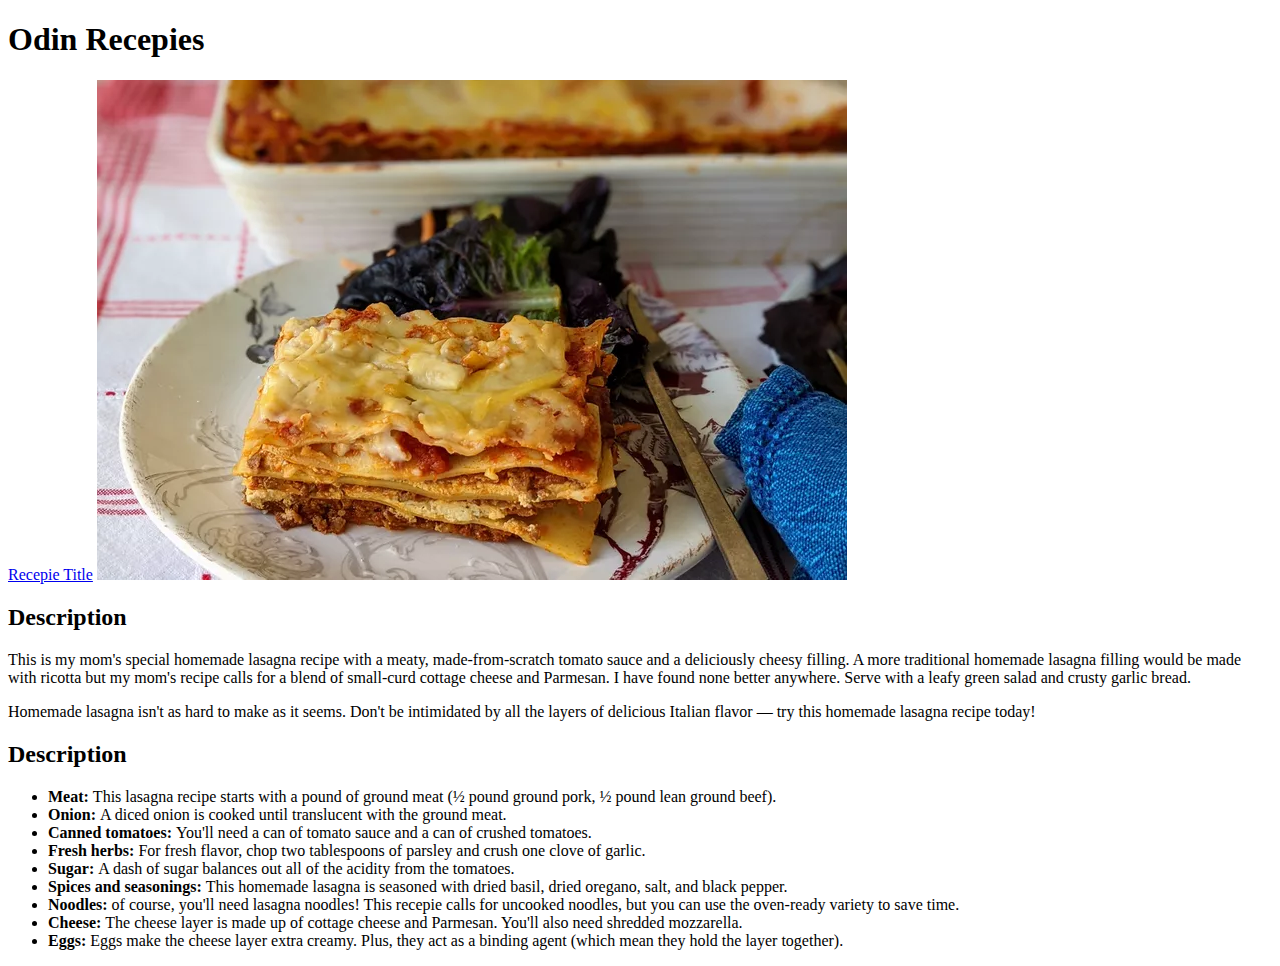
==== index.html @ bb979031 "Odin recepies first commit" ====
<!DOCTYPE html>
<html lang="en">
  <head>
    <meta charset="UTF-8" />
    <meta name="viewport" content="width=device-width, initial-scale=1.0" />
    <title>Odin Recepies</title>
  </head>
  <body>
    <h1>Odin Recepies</h1>
    <a href="recepies/recepiename.html">Recepie Title</a>
    <img src="recepies/lasagna.webp" alt="Picture of a beautiful lasagna" />
    <h2>Description</h2>
    <p>
      This is my mom's special homemade lasagna recipe with a meaty,
      made-from-scratch tomato sauce and a deliciously cheesy filling. A more
      traditional homemade lasagna filling would be made with ricotta but my
      mom's recipe calls for a blend of small-curd cottage cheese and Parmesan.
      I have found none better anywhere. Serve with a leafy green salad and
      crusty garlic bread.
    </p>
    <p>
      Homemade lasagna isn't as hard to make as it seems. Don't be intimidated
      by all the layers of delicious Italian flavor — try this homemade lasagna
      recipe today!
    </p>
    <p>
        <h2>Description</h2>
        <ul>
            <li><b>Meat: </b>This lasagna recipe starts with a pound of ground meat (½ pound ground pork, ½ pound lean ground beef).</li>
            <li><b>Onion: </b>A diced onion is cooked until translucent with the ground meat.</li>
            <li><b>Canned tomatoes: </b>You'll need a can of tomato sauce and a can of crushed tomatoes.</li>
            <li><b>Fresh herbs: </b>For fresh flavor, chop two tablespoons of parsley and crush one clove of garlic.</li>
            <li><b>Sugar: </b>A dash of sugar balances out all of the acidity from the tomatoes.</li>
            <li><b>Spices and seasonings: </b>This homemade lasagna is seasoned with dried basil, dried oregano, salt, and black pepper.</li>
            <li><b>Noodles: </b>of course, you'll need lasagna noodles! This recepie calls for uncooked noodles, but you can use the oven-ready variety to save time.</li>
            <li><b>Cheese: </b>The cheese layer is made up of cottage cheese and Parmesan. You'll also need shredded mozzarella.</li>
            <li><b>Eggs: </b>Eggs make the cheese layer extra creamy. Plus, they act as a binding agent (which mean they hold the layer together).</li>
        </ul>
    </p>
  </body>
</html>
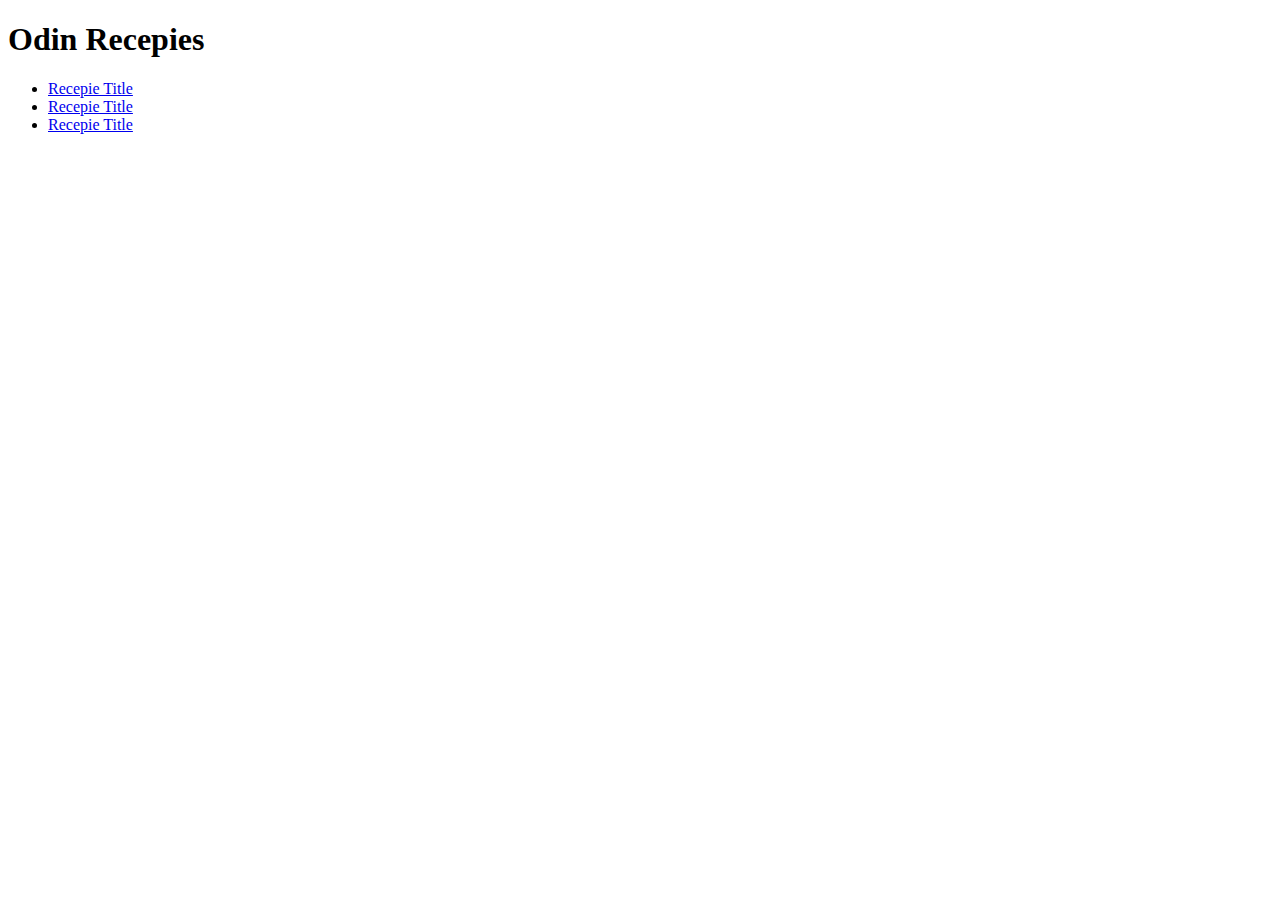
==== commit c20432ec: "misunderstood the assignmen, corrected" ====
--- a/index.html
+++ b/index.html
@@ -7,35 +7,10 @@
   </head>
   <body>
     <h1>Odin Recepies</h1>
-    <a href="recepies/recepiename.html">Recepie Title</a>
-    <img src="recepies/lasagna.webp" alt="Picture of a beautiful lasagna" />
-    <h2>Description</h2>
-    <p>
-      This is my mom's special homemade lasagna recipe with a meaty,
-      made-from-scratch tomato sauce and a deliciously cheesy filling. A more
-      traditional homemade lasagna filling would be made with ricotta but my
-      mom's recipe calls for a blend of small-curd cottage cheese and Parmesan.
-      I have found none better anywhere. Serve with a leafy green salad and
-      crusty garlic bread.
-    </p>
-    <p>
-      Homemade lasagna isn't as hard to make as it seems. Don't be intimidated
-      by all the layers of delicious Italian flavor — try this homemade lasagna
-      recipe today!
-    </p>
-    <p>
-        <h2>Description</h2>
-        <ul>
-            <li><b>Meat: </b>This lasagna recipe starts with a pound of ground meat (½ pound ground pork, ½ pound lean ground beef).</li>
-            <li><b>Onion: </b>A diced onion is cooked until translucent with the ground meat.</li>
-            <li><b>Canned tomatoes: </b>You'll need a can of tomato sauce and a can of crushed tomatoes.</li>
-            <li><b>Fresh herbs: </b>For fresh flavor, chop two tablespoons of parsley and crush one clove of garlic.</li>
-            <li><b>Sugar: </b>A dash of sugar balances out all of the acidity from the tomatoes.</li>
-            <li><b>Spices and seasonings: </b>This homemade lasagna is seasoned with dried basil, dried oregano, salt, and black pepper.</li>
-            <li><b>Noodles: </b>of course, you'll need lasagna noodles! This recepie calls for uncooked noodles, but you can use the oven-ready variety to save time.</li>
-            <li><b>Cheese: </b>The cheese layer is made up of cottage cheese and Parmesan. You'll also need shredded mozzarella.</li>
-            <li><b>Eggs: </b>Eggs make the cheese layer extra creamy. Plus, they act as a binding agent (which mean they hold the layer together).</li>
-        </ul>
-    </p>
+    <ul>
+      <li><a href="recepies/Homemade-Lasagna.html">Recepie Title</a></li>
+      <li><a href="recepies/Homemade-Lasagna.html">Recepie Title</a></li>
+      <li><a href="recepies/Homemade-Lasagna.html">Recepie Title</a></li>
+    </ul>
   </body>
 </html>
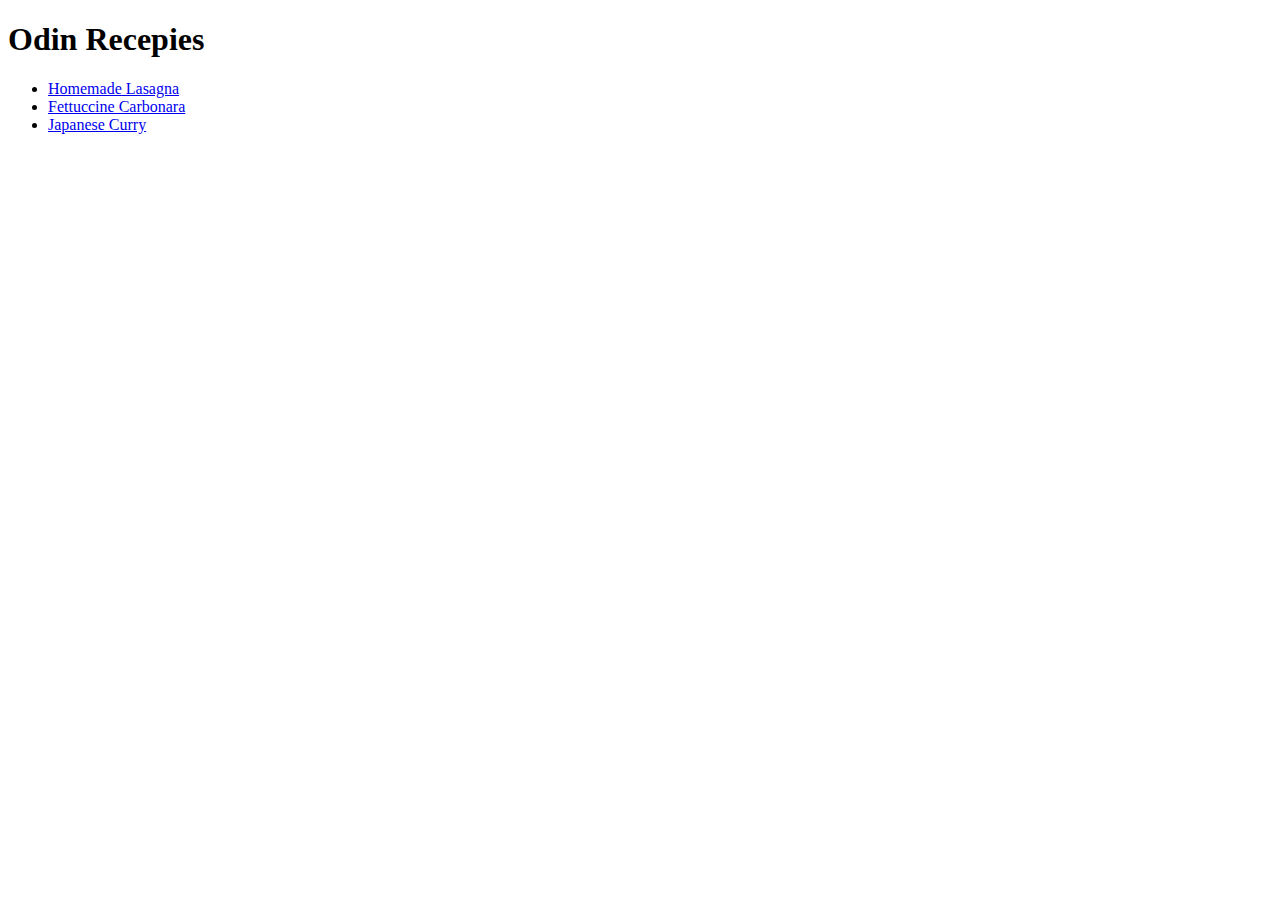
==== commit f1bbfed0: "fixed anchor tag paths" ====
--- a/index.html
+++ b/index.html
@@ -8,9 +8,11 @@
   <body>
     <h1>Odin Recepies</h1>
     <ul>
-      <li><a href="recepies/Homemade-Lasagna.html">Recepie Title</a></li>
-      <li><a href="recepies/Homemade-Lasagna.html">Recepie Title</a></li>
-      <li><a href="recepies/Homemade-Lasagna.html">Recepie Title</a></li>
+      <li><a href="recepies/Homemade-Lasagna.html">Homemade Lasagna</a></li>
+      <li>
+        <a href="recepies/Fettuccine-Carbonara.html">Fettuccine Carbonara</a>
+      </li>
+      <li><a href="recepies/Japanese-Curry.html">Japanese Curry</a></li>
     </ul>
   </body>
 </html>
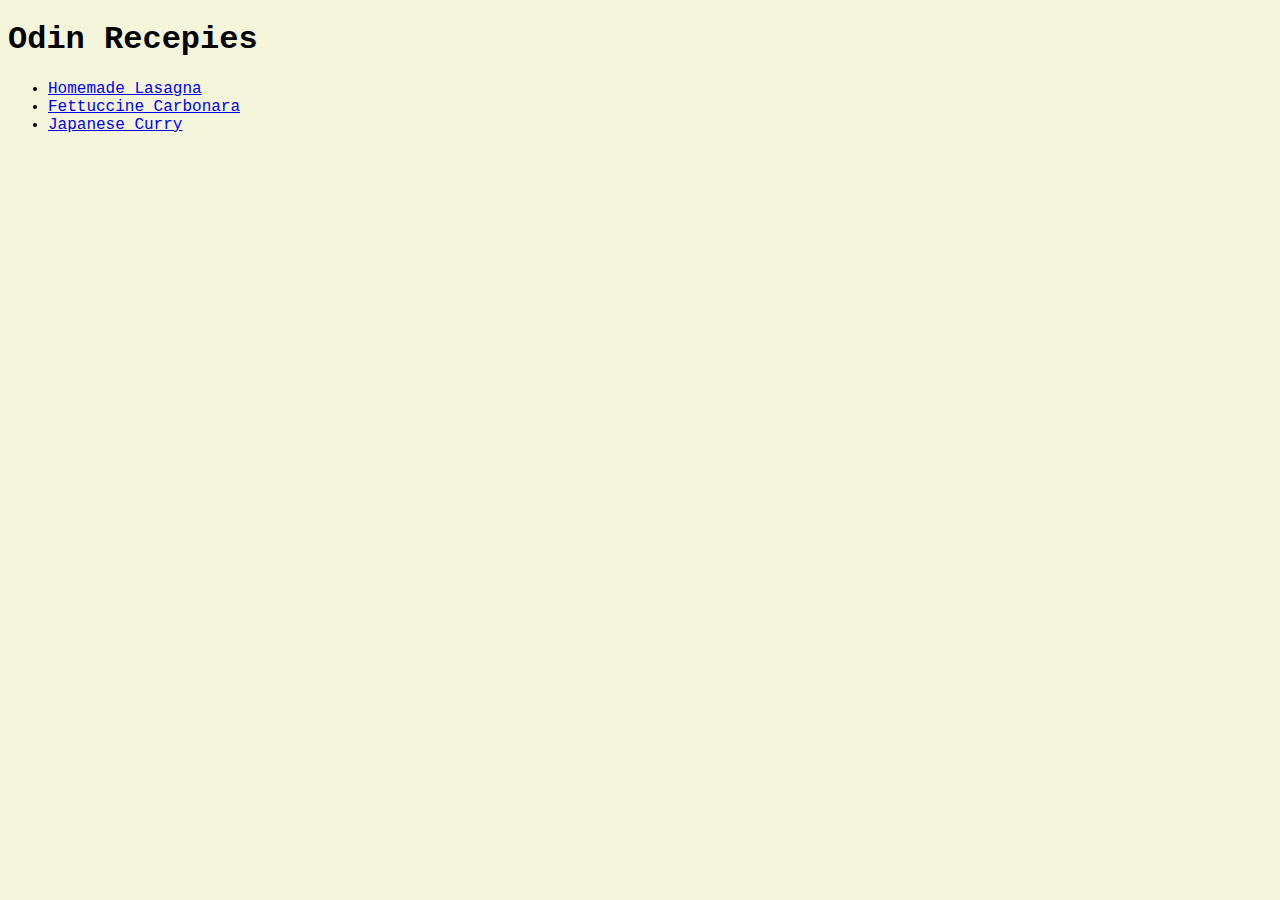
==== commit a5128e3d: "Changed styles inline" ====
--- a/index.html
+++ b/index.html
@@ -5,7 +5,12 @@
     <meta name="viewport" content="width=device-width, initial-scale=1.0" />
     <title>Odin Recepies</title>
   </head>
-  <body>
+  <body
+    style="
+      background-color: beige;
+      font-family: 'Courier New', Courier, monospace;
+    "
+  >
     <h1>Odin Recepies</h1>
     <ul>
       <li><a href="recepies/Homemade-Lasagna.html">Homemade Lasagna</a></li>
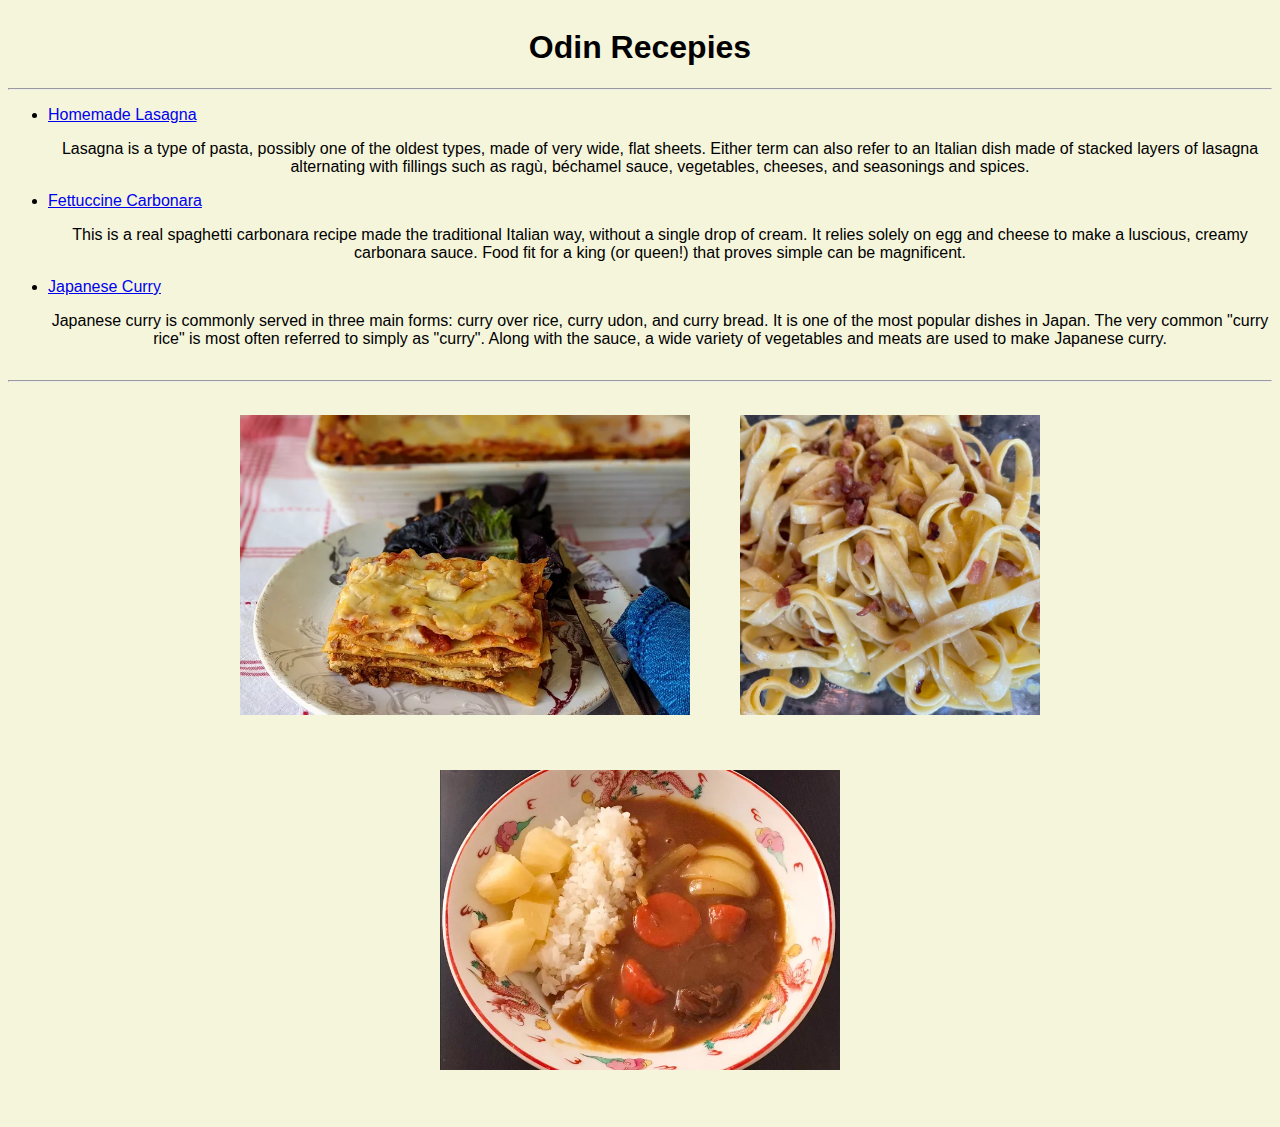
==== commit 038cb002: "Added a stylesheet, this is a CSS test" ====
--- a/index.html
+++ b/index.html
@@ -4,20 +4,55 @@
     <meta charset="UTF-8" />
     <meta name="viewport" content="width=device-width, initial-scale=1.0" />
     <title>Odin Recepies</title>
+    <link rel="stylesheet" href="styles.css" />
   </head>
-  <body
-    style="
-      background-color: beige;
-      font-family: 'Courier New', Courier, monospace;
-    "
-  >
-    <h1>Odin Recepies</h1>
-    <ul>
-      <li><a href="recepies/Homemade-Lasagna.html">Homemade Lasagna</a></li>
+  <body>
+    <h1 id="header">Odin Recepies</h1>
+    <hr>
+    <ul class="list">
       <li>
-        <a href="recepies/Fettuccine-Carbonara.html">Fettuccine Carbonara</a>
+        <a href="recepies/Homemade-Lasagna.html">Homemade Lasagna</a><br />
+        <p>
+          Lasagna is a type of pasta, possibly one of the oldest types, made of
+          very wide, flat sheets. Either term can also refer to an Italian dish
+          made of stacked layers of lasagna alternating with fillings such as
+          ragù, béchamel sauce, vegetables, cheeses, and seasonings and spices.
+        </p>
       </li>
-      <li><a href="recepies/Japanese-Curry.html">Japanese Curry</a></li>
+      <li>
+        <a href="recepies/Fettuccine-Carbonara.html">Fettuccine Carbonara</a
+        ><br />
+        <p>
+          This is a real spaghetti carbonara recipe made the traditional Italian
+          way, without a single drop of cream. It relies solely on egg and
+          cheese to make a luscious, creamy carbonara sauce. Food fit for a king
+          (or queen!) that proves simple can be magnificent.
+        </p>
+      </li>
+      <li>
+        <a href="recepies/Japanese-Curry.html">Japanese Curry</a><br />
+        <p>
+          Japanese curry is commonly served in three main forms: curry over
+          rice, curry udon, and curry bread. It is one of the most popular
+          dishes in Japan. The very common "curry rice" is most often referred
+          to simply as "curry". Along with the sauce, a wide variety of
+          vegetables and meats are used to make Japanese curry.
+        </p>
+      </li>
     </ul>
+    <hr>
+    <table>
+      <th>
+        <td>
+          <tr class="images"><img src="recepies/Homemade -Lasagna.webp" height="300px" class="images"></tr>
+        </td>
+        <td>
+          <tr class="images"><img src="recepies/Fettuccine-Carbonara.webp" height="300px" class="images"></tr>
+        </td>
+        <td>
+          <tr class="images"><img src="recepies/Japanese Curry.webp" height="300px" class="images"></tr>
+        </td>
+      </th>
+    </table>
   </body>
 </html>
--- a/styles.css
+++ b/styles.css
@@ -0,0 +1,33 @@
+* {
+  background-color: beige;
+  font-family: Helvetica, Calibri, sans-serif;
+  align-content: center;
+  text-align: center;
+}
+
+.list li,
+.list ol {
+  align-items: left;
+  text-align: left;
+}
+
+#button {
+  border: none;
+  color: blue;
+  background-color: hsl(60, 56%, 50%);
+  border-radius: 15%;
+  align-items: right;
+  align-content: right;
+}
+
+button:hover {
+  color: red;
+}
+
+button:active {
+  color: white;
+}
+
+img.images {
+  padding: 2%;
+}
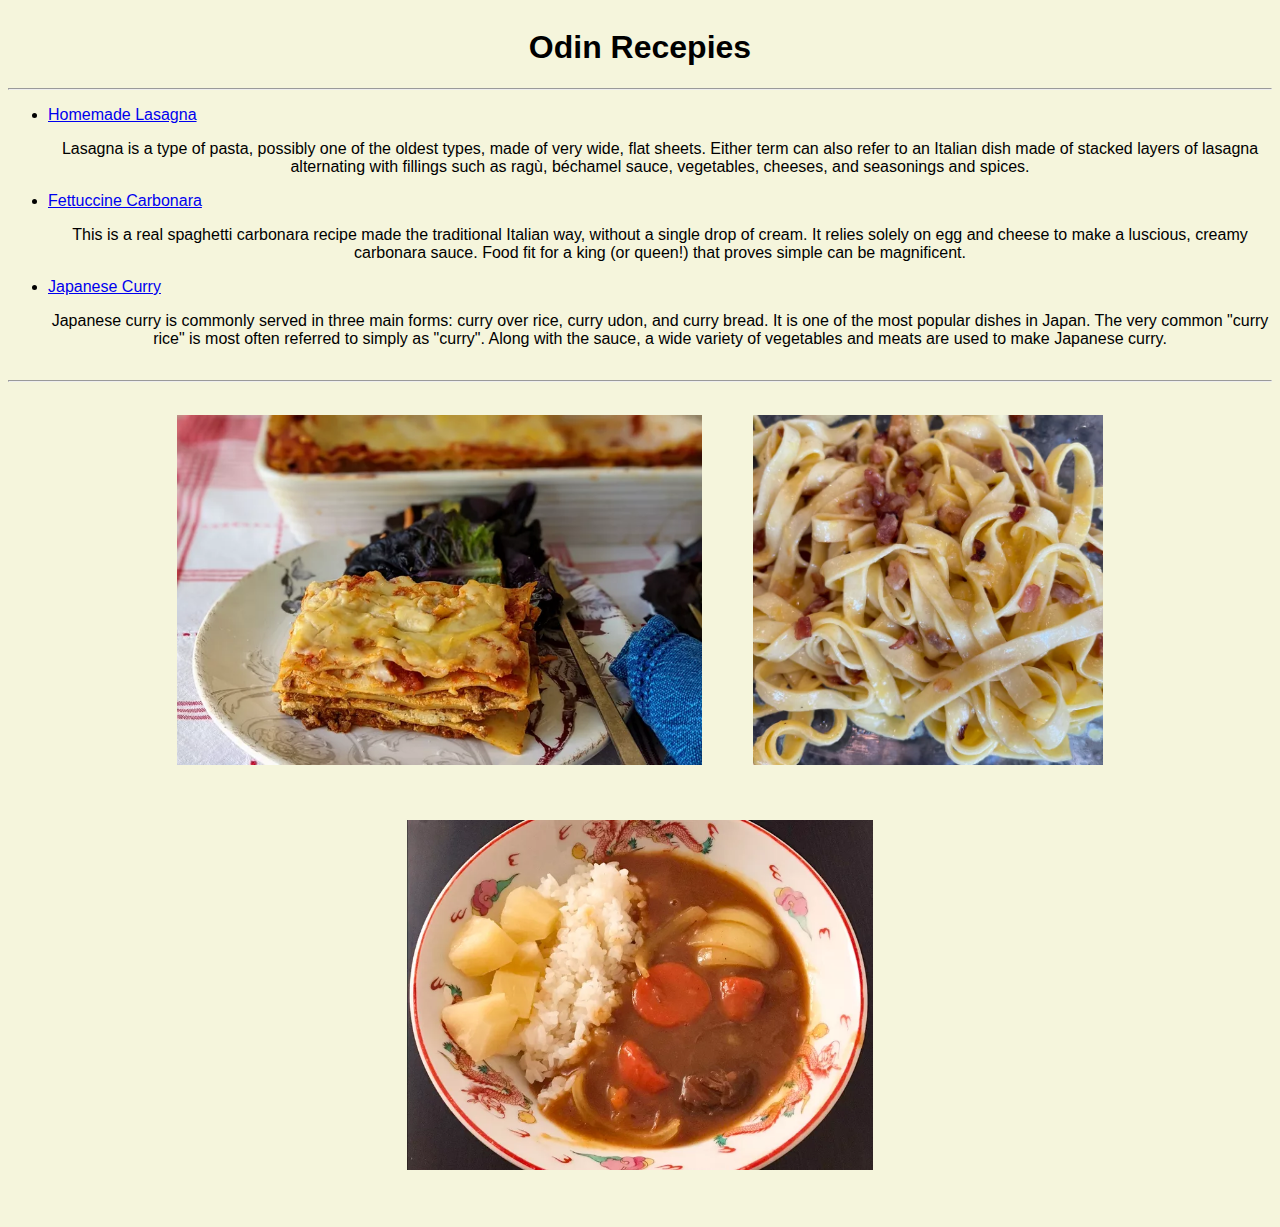
==== commit db3897f0: "forgot to save the changes to index.html, all good now" ====
--- a/index.html
+++ b/index.html
@@ -44,13 +44,13 @@
     <table>
       <th>
         <td>
-          <tr class="images"><img src="recepies/Homemade -Lasagna.webp" height="300px" class="images"></tr>
+          <tr class="images"><img src="recepies/Homemade -Lasagna.webp" class="images"></tr>
         </td>
         <td>
-          <tr class="images"><img src="recepies/Fettuccine-Carbonara.webp" height="300px" class="images"></tr>
+          <tr class="images"><img src="recepies/Fettuccine-Carbonara.webp" class="images"></tr>
         </td>
         <td>
-          <tr class="images"><img src="recepies/Japanese Curry.webp" height="300px" class="images"></tr>
+          <tr class="images"><img src="recepies/Japanese Curry.webp" class="images"></tr>
         </td>
       </th>
     </table>
--- a/styles.css
+++ b/styles.css
@@ -12,9 +12,9 @@
 }
 
 #button {
-  border: none;
-  color: blue;
-  background-color: hsl(60, 56%, 50%);
+  border-color: green;
+  color: green;
+  background-color: rgb(255, 255, 255);
   border-radius: 15%;
   align-items: right;
   align-content: right;
@@ -30,4 +30,5 @@
 
 img.images {
   padding: 2%;
+  height: 350px;
 }
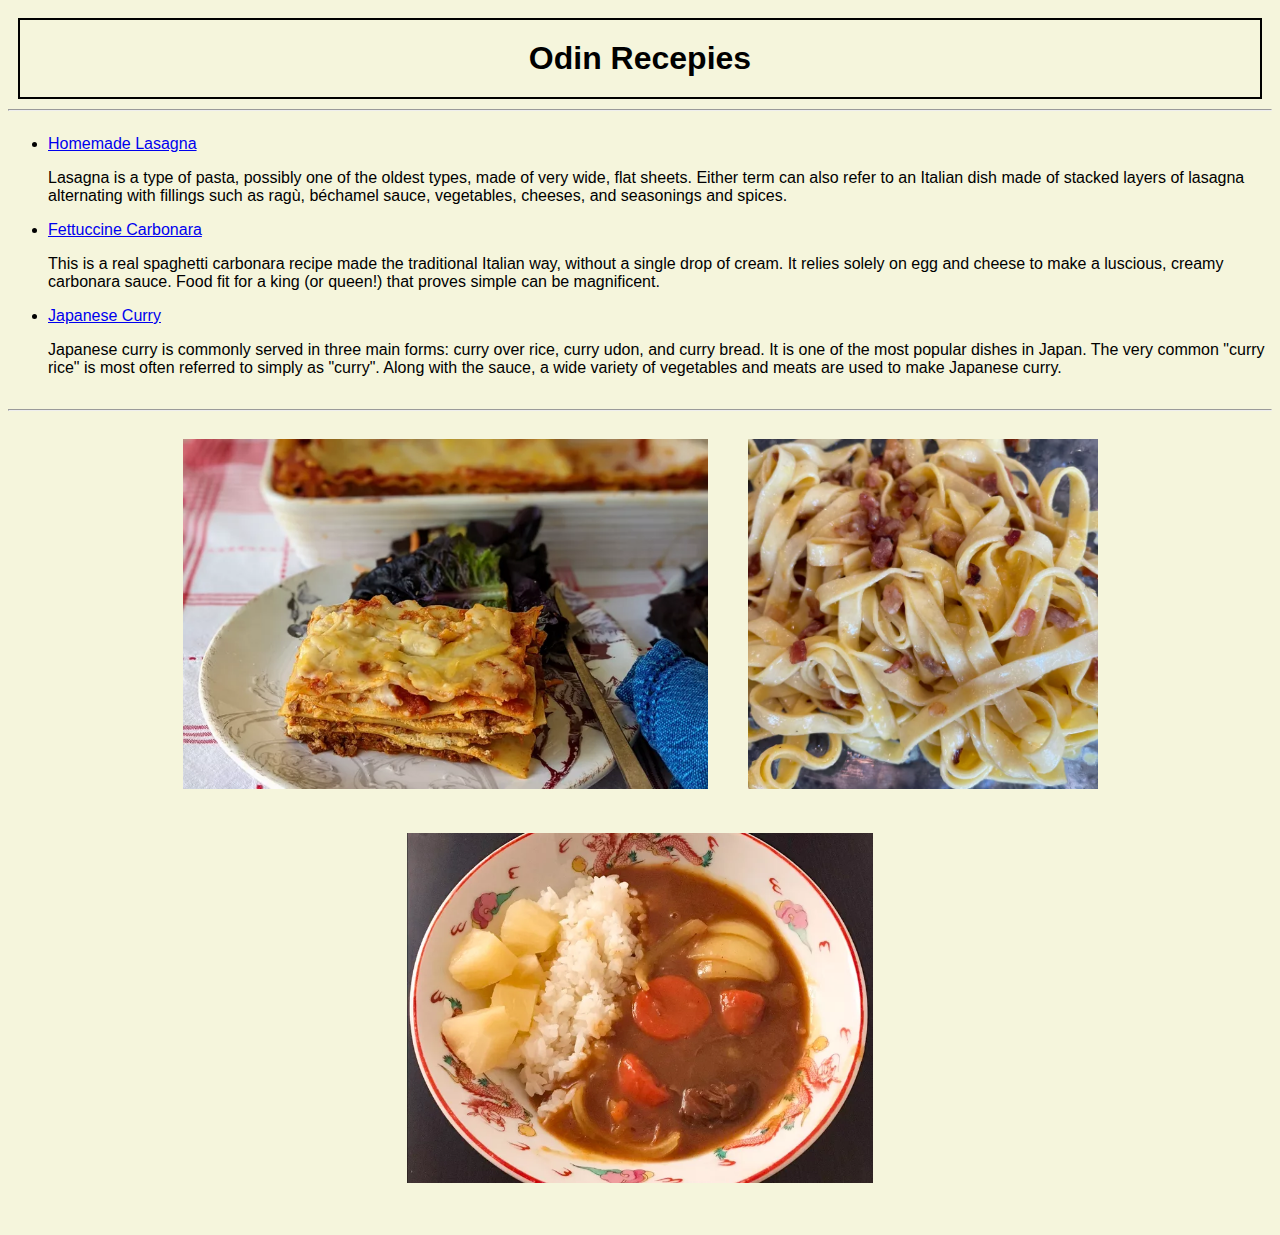
==== commit 77409827: "finished the box-model tutorial" ====
--- a/index.html
+++ b/index.html
@@ -7,8 +7,10 @@
     <link rel="stylesheet" href="styles.css" />
   </head>
   <body>
-    <h1 id="header">Odin Recepies</h1>
+    <header>
+    <h1 class="header">Odin Recepies</h1>
     <hr>
+    </header>
     <ul class="list">
       <li>
         <a href="recepies/Homemade-Lasagna.html">Homemade Lasagna</a><br />
--- a/styles.css
+++ b/styles.css
@@ -6,18 +6,21 @@
 }
 
 .list li,
-.list ol {
+.list ol,
+.list ul {
   align-items: left;
   text-align: left;
 }
 
+p {
+  text-align: left;
+}
+
 #button {
-  border-color: green;
-  color: green;
+  border: 2px solid rgb(0, 51, 128);
   background-color: rgb(255, 255, 255);
-  border-radius: 15%;
-  align-items: right;
-  align-content: right;
+  border-radius: 25%;
+  padding: 5px;
 }
 
 button:hover {
@@ -29,6 +32,22 @@
 }
 
 img.images {
-  padding: 2%;
+  padding: auto;
+  margin: 20px;
   height: 350px;
+  align-items: center;
 }
+
+.header {
+  margin: 10px;
+  padding: 20px;
+  text-align: center;
+  border: 2px solid;
+}
+
+main {
+  margin: 10px;
+  padding: 20px;
+  border: 2px solid;
+  text-align: center;
+}
